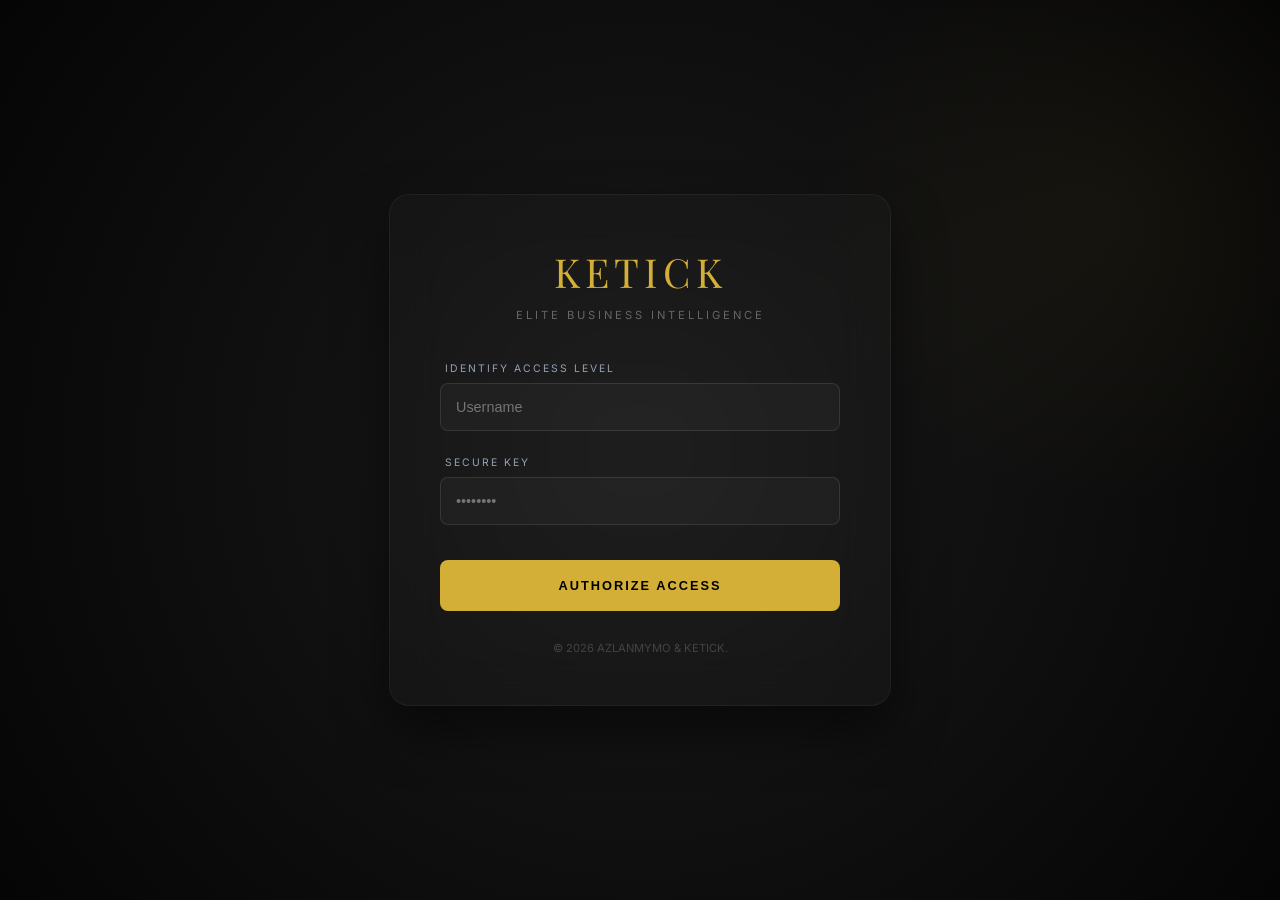
==== index.html @ cb8ea9c1 "Update index.html" ====
<!DOCTYPE html>
<html lang="ms">
<head>
    <meta charset="UTF-8">
    <meta name="viewport" content="width=device-width, initial-scale=1.0">
    <title>KETICK Elite | Command Center</title>
    <link rel="stylesheet" href="assets/css/style.css">
    <link href="https://fonts.googleapis.com/css2?family=Inter:wght@300;400;600&family=Playfair+Display:wght@700&display=swap" rel="stylesheet">
    <style>
        :root { --obsidian: #0A0A0A; --gold: #D4AF37; --glass: rgba(255, 255, 255, 0.03); --glass-border: rgba(255, 255, 255, 0.1); }
        body { margin: 0; padding: 0; overflow-x: hidden; transition: background 0.5s ease; background: var(--obsidian); color: white; }
        .command-header { height: 40vh; display: flex; flex-direction: column; justify-content: center; align-items: center; text-align: center; border-bottom: 1px solid var(--glass-border); background: radial-gradient(circle at center, #1a1a1a 0%, #0a0a0a 100%); }
        h1 { font-family: 'Playfair Display', serif; font-size: 2.5rem; color: var(--gold); margin-bottom: 0.5rem; letter-spacing: 2px; }
        .status-pulse { font-size: 0.7rem; text-transform: uppercase; letter-spacing: 4px; color: #888; margin-bottom: 10px; }
        .module-grid { padding: 2rem; display: grid; grid-template-columns: repeat(auto-fit, minmax(280px, 1fr)); gap: 1.5rem; max-width: 1200px; margin: 0 auto; }
        .module-card { background: var(--glass); border: 1px solid var(--glass-border); border-radius: 15px; padding: 1.5rem; backdrop-filter: blur(10px); transition: all 0.3s ease; cursor: pointer; text-decoration: none; color: white; display: block; }
        .module-card:hover:not(.locked) { border-color: var(--gold); transform: translateY(-5px); background: rgba(212, 175, 55, 0.05); }
        .module-card h3 { margin: 0; font-size: 1.1rem; color: var(--gold); }
        .module-card p { font-size: 0.8rem; color: #aaa; margin-top: 0.5rem; }
        .indicator { height: 2px; width: 30px; background: var(--gold); margin-top: 1rem; }
        .locked { opacity: 0.4; filter: grayscale(1); cursor: not-allowed; border-style: dashed; }
        .lock-icon { margin-top: 10px; font-size: 0.7rem; color: var(--gold); display: flex; align-items: center; gap: 5px; }
        .btn-logout { position: fixed; bottom: 20px; right: 20px; padding: 10px 20px; background: rgba(255,0,0,0.1); border: 1px solid rgba(255,0,0,0.2); color: #ff4444; border-radius: 5px; cursor: pointer; font-size: 0.7rem; letter-spacing: 1px; }
    </style>
</head>
<body>

    <button class="btn-logout" onclick="localStorage.removeItem('ketick_user_level'); location.reload();">TERMINATE SESSION</button>

    <header class="command-header">
        <div class="status-pulse" id="access-label">Verifying System...</div>
        <h1 id="header-title">THE PULSE</h1>
        <div id="live-profit" style="font-size: 2.5rem; font-weight: 300; margin-top: 10px;">RM 0.00</div>
    </header>

    <main class="module-grid" id="main-grid"></main>

    <script type="module">
        // 1. SECURITY GUARD (Wajib di atas sekali)
        const session = localStorage.getItem('ketick_user_level');
        if (!session) { window.location.href = 'login.html'; }

        import { masterConfig, checkAccess } from './src/core/master_config.js';

        const currentUser = session; 
        const allModules = [
            { id: 'executive', title: 'The Architect', desc: 'Management & Strategic Analytics' },
            { id: 'operator', title: 'The Specialist', desc: 'Operational Workflow & Tasks' },
            { id: 'inventory', title: 'Global Inventory', desc: 'Asset & Luxury Resource Tracking' },
            { id: 'sales', title: 'Revenue Hub', desc: 'Financial Flow & Transaction History' }
        ];

        function initDashboard() {
            const body = document.body;
            const grid = document.getElementById('main-grid');
            const accessLabel = document.getElementById('access-label');
            const userRole = masterConfig.roles[currentUser];
            
            if(!userRole) return;

            body.className = userRole.theme;
            accessLabel.innerText = `${userRole.label} Access Active`;
            document.getElementById('header-title').innerText = currentUser === 'ceo' ? 'THE PULSE' : 'COMMAND CENTER';

            grid.innerHTML = '';
            allModules.forEach(mod => {
                const access = checkAccess(currentUser, mod.id);
                if (access.canView) {
                    grid.innerHTML += `
                        <a href="src/modules/${mod.id}/index.html" class="module-card">
                            <h3>${mod.title}</h3>
                            <p>${mod.desc}</p>
                            <div class="indicator"></div>
                        </a>`;
                } else if (access.isLocked && currentUser === 'ceo') {
                    grid.innerHTML += `
                        <div class="module-card locked">
                            <h3>${mod.title}</h3>
                            <p>Premium Feature Locked</p>
                            <div class="lock-icon">🔒 Contact KETICK to Activate</div>
                        </div>`;
                }
            });
        }

        // Gimmick Live Profit
        let profit = 125480.50;
        const profitElement = document.getElementById('live-profit');
        setInterval(() => {
            profit += (Math.random() * 5);
            profitElement.innerText = 'RM ' + profit.toLocaleString(undefined, {minimumFractionDigits: 2});
        }, 3000);

        initDashboard();
    </script>
</body>
</html>
---- assets/css/style.css ----
/* ROOT DNA - Asas Kemewahan */
:root {
    --transition-smooth: all 0.4s cubic-bezier(0.16, 1, 0.3, 1);
}

/* ==========================================
   LEVEL 1: CEO (FULL LUXURY & ELITE)
   Vibe: Deep, Mysterious, Gold, Ultra-Minimalist
   ========================================== */
.level-ceo {
    background: radial-gradient(circle at top right, #1a1a1a 0%, #050505 100%);
    color: #ffffff;
    font-family: 'Playfair Display', serif;
}

.level-ceo .card-premium {
    background: rgba(255, 255, 255, 0.02);
    border: 1px solid rgba(212, 175, 55, 0.3); /* Border Emas Halus */
    box-shadow: 0 15px 35px rgba(0, 0, 0, 0.5);
    backdrop-filter: blur(20px);
}

.level-ceo .text-accent {
    color: #D4AF37; /* Champagne Gold */
    text-shadow: 0 0 15px rgba(212, 175, 55, 0.2);
}

/* ==========================================
   LEVEL 2: EXECUTIVE (FULL LUXURY)
   Vibe: Professional, High-Tech, Silver/Slate, Sharp
   ========================================== */
.level-executive {
    background: #0f172a; /* Midnight Blue-Grey */
    color: #e2e8f0;
    font-family: 'Inter', sans-serif;
}

.level-executive .card-premium {
    background: rgba(30, 41, 59, 0.7);
    border: 1px solid rgba(148, 163, 184, 0.2); /* Silver Accent */
    border-left: 4px solid #94a3b8;
}

.level-executive .text-accent {
    color: #cbd5e1; /* Slate Silver */
}

/* ==========================================
   LEVEL 3: OPERATOR (LUXURY)
   Vibe: Clean, Fast, Arctic, Efficient
   ========================================== */
.level-operator {
    background: #f8fafc; /* Arctic White/Grey */
    color: #1e293b;
    font-family: 'Inter', sans-serif;
}

.level-operator .card-premium {
    background: #ffffff;
    border: 1px solid #e2e8f0;
    box-shadow: 0 4px 6px -1px rgba(0, 0, 0, 0.1);
}

.level-operator .text-accent {
    color: #334155; /* Solid Charcoal */
}

/* Global Utility for Luxury Feel */
.glass-effect {
    backdrop-filter: blur(10px);
    -webkit-backdrop-filter: blur(10px);
}

.btn-luxury {
    padding: 12px 25px;
    border-radius: 5px;
    letter-spacing: 1px;
    text-transform: uppercase;
    font-size: 0.75rem;
    transition: var(--transition-smooth);
    cursor: pointer;
}
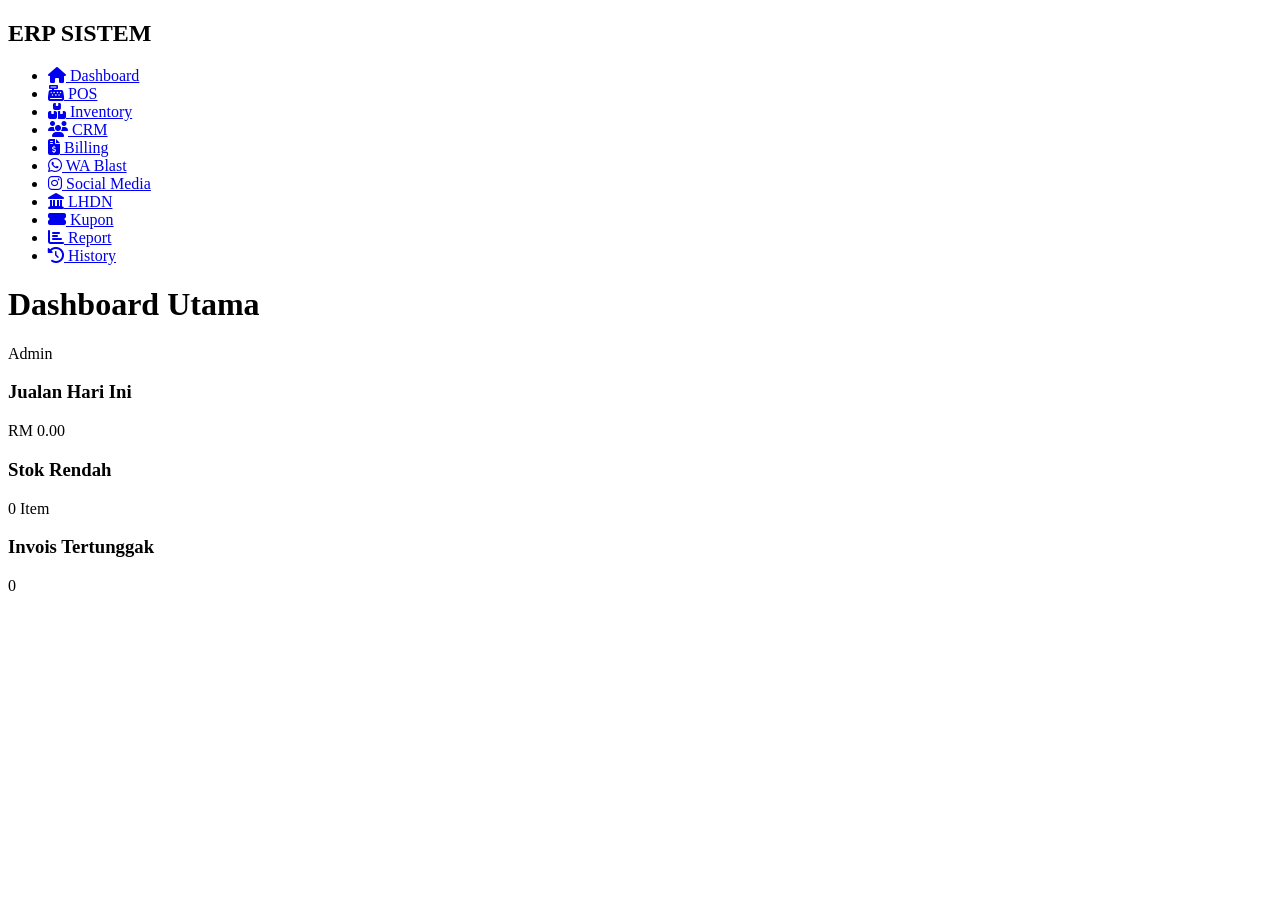
==== commit 5014880c: "Update index.html" ====
--- a/index.html
+++ b/index.html
@@ -3,95 +3,57 @@
 <head>
     <meta charset="UTF-8">
     <meta name="viewport" content="width=device-width, initial-scale=1.0">
-    <title>KETICK Elite | Command Center</title>
-    <link rel="stylesheet" href="assets/css/style.css">
-    <link href="https://fonts.googleapis.com/css2?family=Inter:wght@300;400;600&family=Playfair+Display:wght@700&display=swap" rel="stylesheet">
-    <style>
-        :root { --obsidian: #0A0A0A; --gold: #D4AF37; --glass: rgba(255, 255, 255, 0.03); --glass-border: rgba(255, 255, 255, 0.1); }
-        body { margin: 0; padding: 0; overflow-x: hidden; transition: background 0.5s ease; background: var(--obsidian); color: white; }
-        .command-header { height: 40vh; display: flex; flex-direction: column; justify-content: center; align-items: center; text-align: center; border-bottom: 1px solid var(--glass-border); background: radial-gradient(circle at center, #1a1a1a 0%, #0a0a0a 100%); }
-        h1 { font-family: 'Playfair Display', serif; font-size: 2.5rem; color: var(--gold); margin-bottom: 0.5rem; letter-spacing: 2px; }
-        .status-pulse { font-size: 0.7rem; text-transform: uppercase; letter-spacing: 4px; color: #888; margin-bottom: 10px; }
-        .module-grid { padding: 2rem; display: grid; grid-template-columns: repeat(auto-fit, minmax(280px, 1fr)); gap: 1.5rem; max-width: 1200px; margin: 0 auto; }
-        .module-card { background: var(--glass); border: 1px solid var(--glass-border); border-radius: 15px; padding: 1.5rem; backdrop-filter: blur(10px); transition: all 0.3s ease; cursor: pointer; text-decoration: none; color: white; display: block; }
-        .module-card:hover:not(.locked) { border-color: var(--gold); transform: translateY(-5px); background: rgba(212, 175, 55, 0.05); }
-        .module-card h3 { margin: 0; font-size: 1.1rem; color: var(--gold); }
-        .module-card p { font-size: 0.8rem; color: #aaa; margin-top: 0.5rem; }
-        .indicator { height: 2px; width: 30px; background: var(--gold); margin-top: 1rem; }
-        .locked { opacity: 0.4; filter: grayscale(1); cursor: not-allowed; border-style: dashed; }
-        .lock-icon { margin-top: 10px; font-size: 0.7rem; color: var(--gold); display: flex; align-items: center; gap: 5px; }
-        .btn-logout { position: fixed; bottom: 20px; right: 20px; padding: 10px 20px; background: rgba(255,0,0,0.1); border: 1px solid rgba(255,0,0,0.2); color: #ff4444; border-radius: 5px; cursor: pointer; font-size: 0.7rem; letter-spacing: 1px; }
-    </style>
+    <title>Sistem ERP | Dashboard Utama</title>
+    <link rel="stylesheet" href="style.css">
+    <link rel="stylesheet" href="https://cdnjs.cloudflare.com/ajax/libs/font-awesome/6.4.0/css/all.min.css">
 </head>
 <body>
 
-    <button class="btn-logout" onclick="localStorage.removeItem('ketick_user_level'); location.reload();">TERMINATE SESSION</button>
+    <nav class="sidebar">
+        <div class="brand">
+            <h2>ERP SISTEM</h2>
+        </div>
+        <ul class="nav-links">
+            <li><a href="#" class="active"><i class="fas fa-home"></i> Dashboard</a></li>
+            <li><a href="#"><i class="fas fa-cash-register"></i> POS</a></li>
+            <li><a href="#"><i class="fas fa-boxes"></i> Inventory</a></li>
+            <li><a href="#"><i class="fas fa-users"></i> CRM</a></li>
+            <li><a href="#"><i class="fas fa-file-invoice-dollar"></i> Billing</a></li>
+            <li><a href="#"><i class="fab fa-whatsapp"></i> WA Blast</a></li>
+            <li><a href="#"><i class="fab fa-instagram"></i> Social Media</a></li>
+            <li><a href="#"><i class="fas fa-landmark"></i> LHDN</a></li>
+            <li><a href="#"><i class="fas fa-ticket-alt"></i> Kupon</a></li>
+            <li><a href="#"><i class="fas fa-chart-bar"></i> Report</a></li>
+            <li><a href="#"><i class="fas fa-history"></i> History</a></li>
+        </ul>
+    </nav>
 
-    <header class="command-header">
-        <div class="status-pulse" id="access-label">Verifying System...</div>
-        <h1 id="header-title">THE PULSE</h1>
-        <div id="live-profit" style="font-size: 2.5rem; font-weight: 300; margin-top: 10px;">RM 0.00</div>
-    </header>
+    <main class="content">
+        <header>
+            <div class="header-title">
+                <h1>Dashboard Utama</h1>
+            </div>
+            <div class="user-profile">
+                <span>Admin</span>
+            </div>
+        </header>
 
-    <main class="module-grid" id="main-grid"></main>
+        <section class="dashboard-cards">
+            <div class="card">
+                <h3>Jualan Hari Ini</h3>
+                <p>RM 0.00</p>
+            </div>
+            <div class="card">
+                <h3>Stok Rendah</h3>
+                <p>0 Item</p>
+            </div>
+            <div class="card">
+                <h3>Invois Tertunggak</h3>
+                <p>0</p>
+            </div>
+        </section>
+    </main>
 
-    <script type="module">
-        // 1. SECURITY GUARD (Wajib di atas sekali)
-        const session = localStorage.getItem('ketick_user_level');
-        if (!session) { window.location.href = 'login.html'; }
-
-        import { masterConfig, checkAccess } from './src/core/master_config.js';
-
-        const currentUser = session; 
-        const allModules = [
-            { id: 'executive', title: 'The Architect', desc: 'Management & Strategic Analytics' },
-            { id: 'operator', title: 'The Specialist', desc: 'Operational Workflow & Tasks' },
-            { id: 'inventory', title: 'Global Inventory', desc: 'Asset & Luxury Resource Tracking' },
-            { id: 'sales', title: 'Revenue Hub', desc: 'Financial Flow & Transaction History' }
-        ];
-
-        function initDashboard() {
-            const body = document.body;
-            const grid = document.getElementById('main-grid');
-            const accessLabel = document.getElementById('access-label');
-            const userRole = masterConfig.roles[currentUser];
-            
-            if(!userRole) return;
-
-            body.className = userRole.theme;
-            accessLabel.innerText = `${userRole.label} Access Active`;
-            document.getElementById('header-title').innerText = currentUser === 'ceo' ? 'THE PULSE' : 'COMMAND CENTER';
-
-            grid.innerHTML = '';
-            allModules.forEach(mod => {
-                const access = checkAccess(currentUser, mod.id);
-                if (access.canView) {
-                    grid.innerHTML += `
-                        <a href="src/modules/${mod.id}/index.html" class="module-card">
-                            <h3>${mod.title}</h3>
-                            <p>${mod.desc}</p>
-                            <div class="indicator"></div>
-                        </a>`;
-                } else if (access.isLocked && currentUser === 'ceo') {
-                    grid.innerHTML += `
-                        <div class="module-card locked">
-                            <h3>${mod.title}</h3>
-                            <p>Premium Feature Locked</p>
-                            <div class="lock-icon">🔒 Contact KETICK to Activate</div>
-                        </div>`;
-                }
-            });
-        }
-
-        // Gimmick Live Profit
-        let profit = 125480.50;
-        const profitElement = document.getElementById('live-profit');
-        setInterval(() => {
-            profit += (Math.random() * 5);
-            profitElement.innerText = 'RM ' + profit.toLocaleString(undefined, {minimumFractionDigits: 2});
-        }, 3000);
-
-        initDashboard();
-    </script>
+    <script src="app.js"></script>
 </body>
 </html>
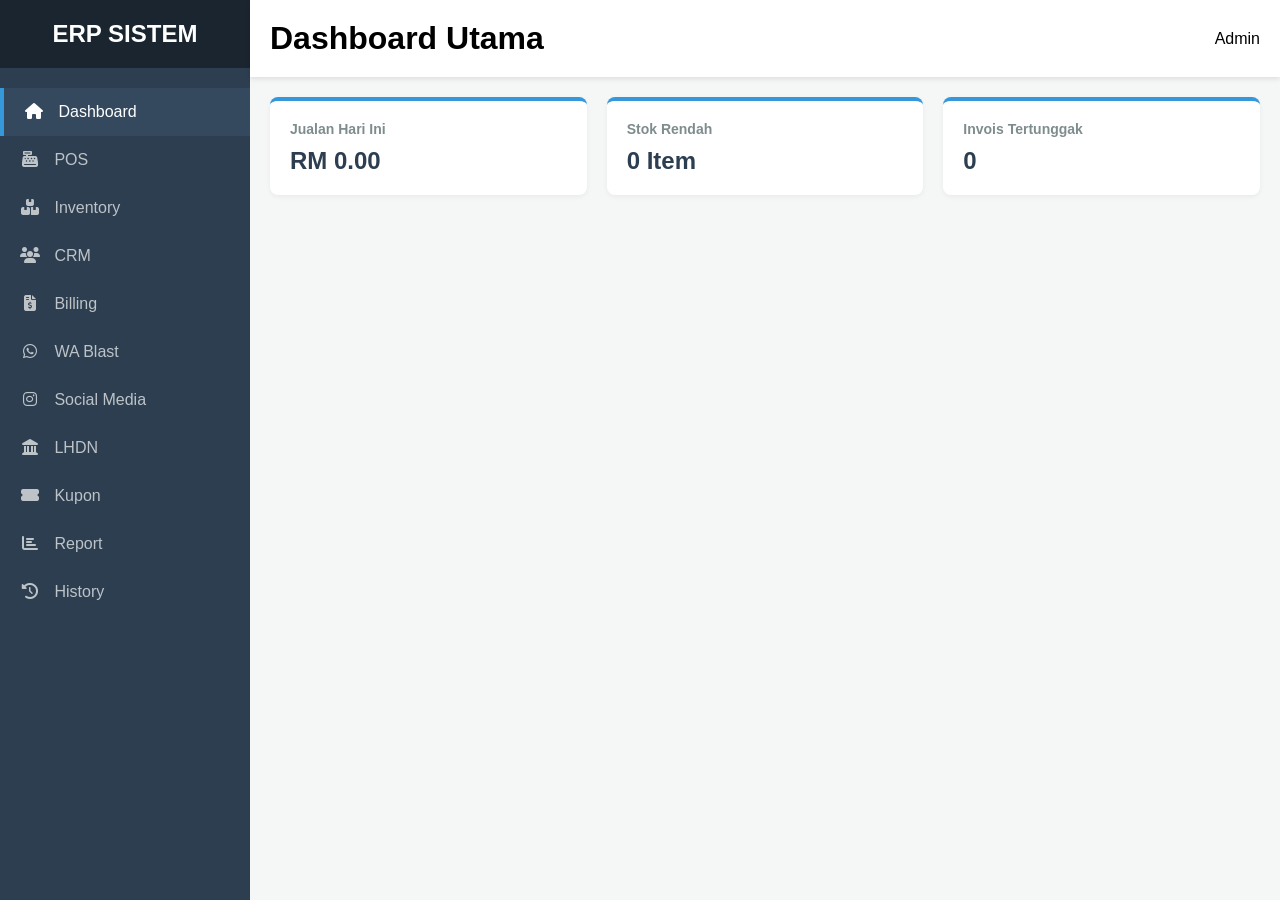
==== commit e8775c3c: "Update index.html" ====
--- a/index.html
+++ b/index.html
@@ -54,6 +54,6 @@
         </section>
     </main>
 
-    <script src="app.js"></script>
+    <script type="module" src="js/app.js"></script>
 </body>
 </html>
--- a/style.css
+++ b/style.css
@@ -0,0 +1,123 @@
+/* Tetapan Asas */
+* {
+    margin: 0;
+    padding: 0;
+    box-sizing: border-box;
+    font-family: 'Segoe UI', Tahoma, Geneva, Verdana, sans-serif;
+}
+
+body {
+    display: flex;
+    min-height: 100vh;
+    background-color: #f4f7f6;
+}
+
+/* Sidebar */
+.sidebar {
+    width: 250px;
+    background-color: #2c3e50;
+    color: white;
+    display: flex;
+    flex-direction: column;
+}
+
+.sidebar .brand {
+    padding: 20px;
+    text-align: center;
+    background-color: #1a252f;
+}
+
+.nav-links {
+    list-style: none;
+    margin-top: 20px;
+}
+
+.nav-links li a {
+    display: block;
+    padding: 15px 20px;
+    color: #bdc3c7;
+    text-decoration: none;
+    transition: 0.3s;
+}
+
+.nav-links li a:hover, .nav-links li a.active {
+    background-color: #34495e;
+    color: white;
+    border-left: 4px solid #3498db;
+}
+
+.nav-links li a i {
+    margin-right: 10px;
+    width: 20px;
+    text-align: center;
+}
+
+/* Main Content */
+.content {
+    flex: 1;
+    display: flex;
+    flex-direction: column;
+}
+
+header {
+    background-color: white;
+    padding: 20px;
+    display: flex;
+    justify-content: space-between;
+    align-items: center;
+    box-shadow: 0 2px 5px rgba(0,0,0,0.1);
+}
+
+.dashboard-cards {
+    display: flex;
+    gap: 20px;
+    padding: 20px;
+    flex-wrap: wrap;
+}
+
+.card {
+    background-color: white;
+    padding: 20px;
+    border-radius: 8px;
+    flex: 1;
+    min-width: 200px;
+    box-shadow: 0 2px 5px rgba(0,0,0,0.05);
+    border-top: 4px solid #3498db;
+}
+
+.card h3 {
+    font-size: 14px;
+    color: #7f8c8d;
+    margin-bottom: 10px;
+}
+
+.card p {
+    font-size: 24px;
+    font-weight: bold;
+    color: #2c3e50;
+}
+
+/* Responsif untuk skrin kecil */
+@media (max-width: 768px) {
+    body {
+        flex-direction: column;
+    }
+    .sidebar {
+        width: 100%;
+        height: auto;
+    }
+    .nav-links {
+        display: flex;
+        overflow-x: auto;
+        white-space: nowrap;
+    }
+    .nav-links li a {
+        padding: 10px 15px;
+        border-left: none;
+        border-bottom: 4px solid transparent;
+    }
+    .nav-links li a:hover, .nav-links li a.active {
+        border-left: none;
+        border-bottom: 4px solid #3498db;
+    }
+}
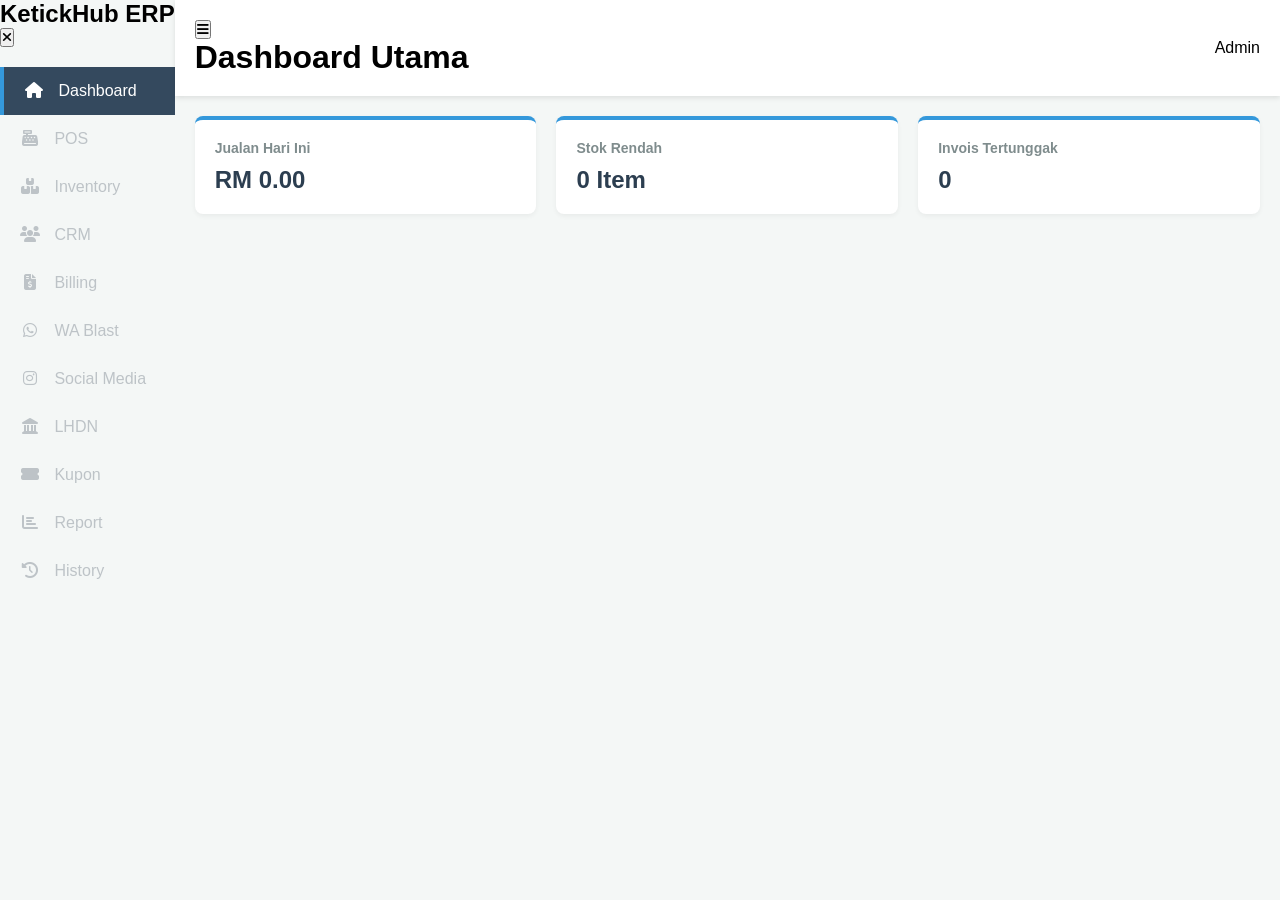
==== commit 038cc392: "Update index.html" ====
--- a/index.html
+++ b/index.html
@@ -9,9 +9,12 @@
 </head>
 <body>
 
-    <nav class="sidebar">
-        <div class="brand">
-            <h2>ERP SISTEM</h2>
+    <div id="menu-overlay" class="overlay"></div>
+
+    <nav id="menu-drawer" class="drawer">
+        <div class="drawer-header">
+            <h2>KetickHub ERP</h2>
+            <button id="close-drawer-btn" class="icon-btn"><i class="fas fa-times"></i></button>
         </div>
         <ul class="nav-links">
             <li><a href="#" class="active"><i class="fas fa-home"></i> Dashboard</a></li>
@@ -30,7 +33,8 @@
 
     <main class="content">
         <header>
-            <div class="header-title">
+            <div class="header-left">
+                <button id="open-drawer-btn" class="icon-btn"><i class="fas fa-bars"></i></button>
                 <h1>Dashboard Utama</h1>
             </div>
             <div class="user-profile">
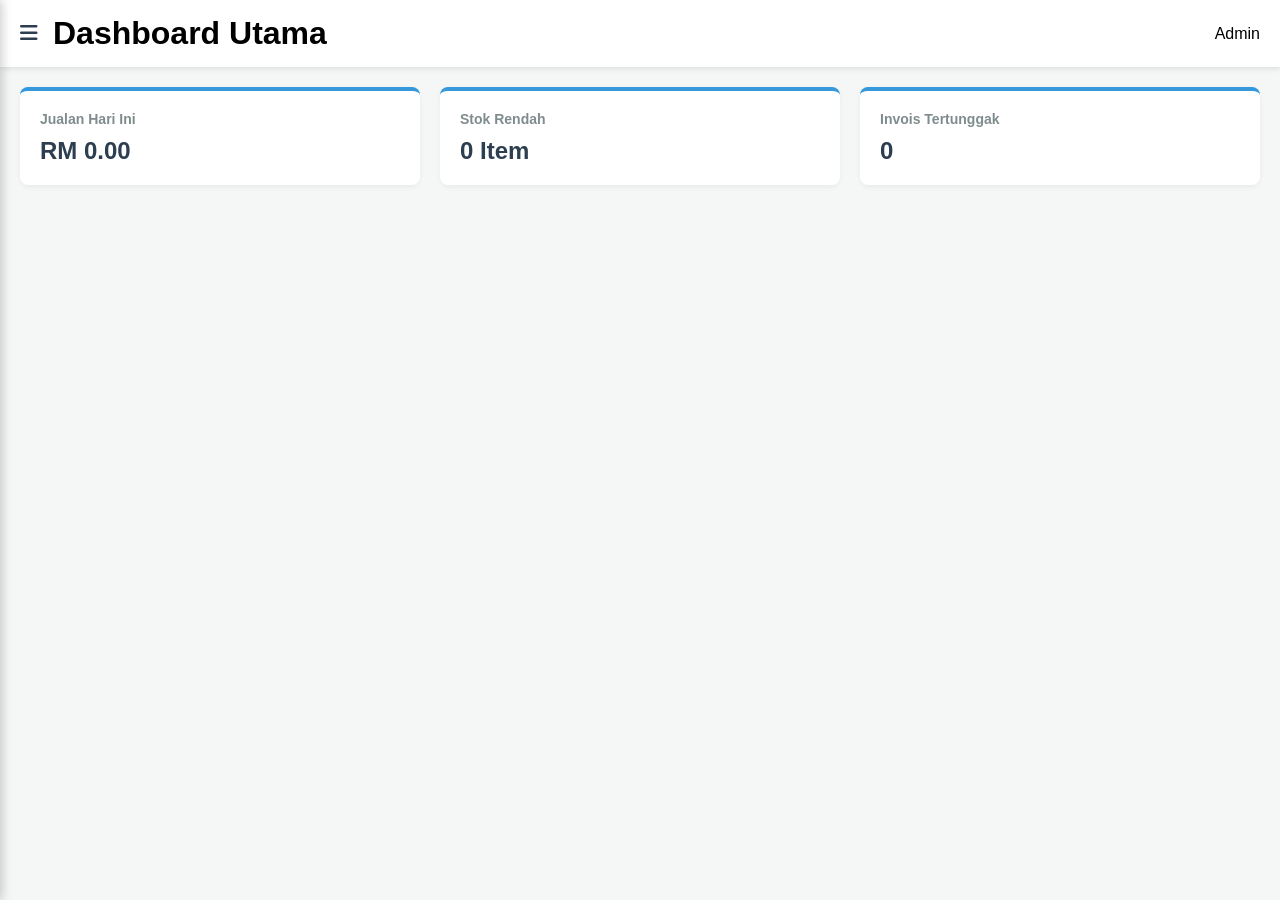
==== commit d4174ed2: "Update index.html" ====
--- a/index.html
+++ b/index.html
@@ -58,6 +58,30 @@
         </section>
     </main>
 
-    <script type="module" src="js/app.js"></script>
+    <script>
+        document.addEventListener('DOMContentLoaded', function() {
+            const openBtn = document.getElementById('open-drawer-btn');
+            const closeBtn = document.getElementById('close-drawer-btn');
+            const drawer = document.getElementById('menu-drawer');
+            const overlay = document.getElementById('menu-overlay');
+
+            if (openBtn && drawer && overlay) {
+                openBtn.onclick = function() {
+                    drawer.classList.add('open');
+                    overlay.classList.add('active');
+                };
+
+                closeBtn.onclick = function() {
+                    drawer.classList.remove('open');
+                    overlay.classList.remove('active');
+                };
+
+                overlay.onclick = function() {
+                    drawer.classList.remove('open');
+                    overlay.classList.remove('active');
+                };
+            }
+        });
+    </script>
 </body>
 </html>
--- a/style.css
+++ b/style.css
@@ -10,26 +10,41 @@
     display: flex;
     min-height: 100vh;
     background-color: #f4f7f6;
+    overflow-x: hidden;
 }
 
-/* Sidebar */
-.sidebar {
-    width: 250px;
+/* --- Menu Drawer (Tarik Tepi) --- */
+.drawer {
+    position: fixed;
+    top: 0;
+    left: -280px; /* Sembunyi di luar skrin */
+    width: 280px;
+    height: 100%;
     background-color: #2c3e50;
     color: white;
     display: flex;
     flex-direction: column;
+    transition: left 0.3s ease-in-out;
+    z-index: 1000;
+    box-shadow: 2px 0 10px rgba(0,0,0,0.2);
 }
 
-.sidebar .brand {
+.drawer.open {
+    left: 0 !important; /* Memaksa menu muncul ke dalam skrin */
+}
+
+.drawer-header {
     padding: 20px;
-    text-align: center;
+    display: flex;
+    justify-content: space-between;
+    align-items: center;
     background-color: #1a252f;
 }
 
 .nav-links {
     list-style: none;
-    margin-top: 20px;
+    margin-top: 10px;
+    overflow-y: auto;
 }
 
 .nav-links li a {
@@ -37,7 +52,7 @@
     padding: 15px 20px;
     color: #bdc3c7;
     text-decoration: none;
-    transition: 0.3s;
+    transition: 0.2s;
 }
 
 .nav-links li a:hover, .nav-links li a.active {
@@ -47,25 +62,64 @@
 }
 
 .nav-links li a i {
-    margin-right: 10px;
+    margin-right: 15px;
     width: 20px;
     text-align: center;
 }
 
-/* Main Content */
+/* --- Overlay (Latar Belakang Gelap) --- */
+.overlay {
+    position: fixed;
+    top: 0;
+    left: 0;
+    width: 100%;
+    height: 100%;
+    background-color: rgba(0, 0, 0, 0.5);
+    opacity: 0;
+    visibility: hidden;
+    transition: 0.3s ease-in-out;
+    z-index: 999;
+}
+
+.overlay.active {
+    opacity: 1 !important;
+    visibility: visible !important;
+}
+
+/* --- Main Content --- */
 .content {
     flex: 1;
     display: flex;
     flex-direction: column;
+    width: 100%;
 }
 
 header {
     background-color: white;
-    padding: 20px;
+    padding: 15px 20px;
     display: flex;
     justify-content: space-between;
     align-items: center;
     box-shadow: 0 2px 5px rgba(0,0,0,0.1);
+}
+
+.header-left {
+    display: flex;
+    align-items: center;
+    gap: 15px;
+}
+
+/* Gaya Butang (Hamburger & Pangkah) */
+.icon-btn {
+    background: none;
+    border: none;
+    font-size: 20px;
+    cursor: pointer;
+    color: #2c3e50;
+}
+
+.drawer-header .icon-btn {
+    color: white;
 }
 
 .dashboard-cards {
@@ -96,28 +150,3 @@
     font-weight: bold;
     color: #2c3e50;
 }
-
-/* Responsif untuk skrin kecil */
-@media (max-width: 768px) {
-    body {
-        flex-direction: column;
-    }
-    .sidebar {
-        width: 100%;
-        height: auto;
-    }
-    .nav-links {
-        display: flex;
-        overflow-x: auto;
-        white-space: nowrap;
-    }
-    .nav-links li a {
-        padding: 10px 15px;
-        border-left: none;
-        border-bottom: 4px solid transparent;
-    }
-    .nav-links li a:hover, .nav-links li a.active {
-        border-left: none;
-        border-bottom: 4px solid #3498db;
-    }
-}
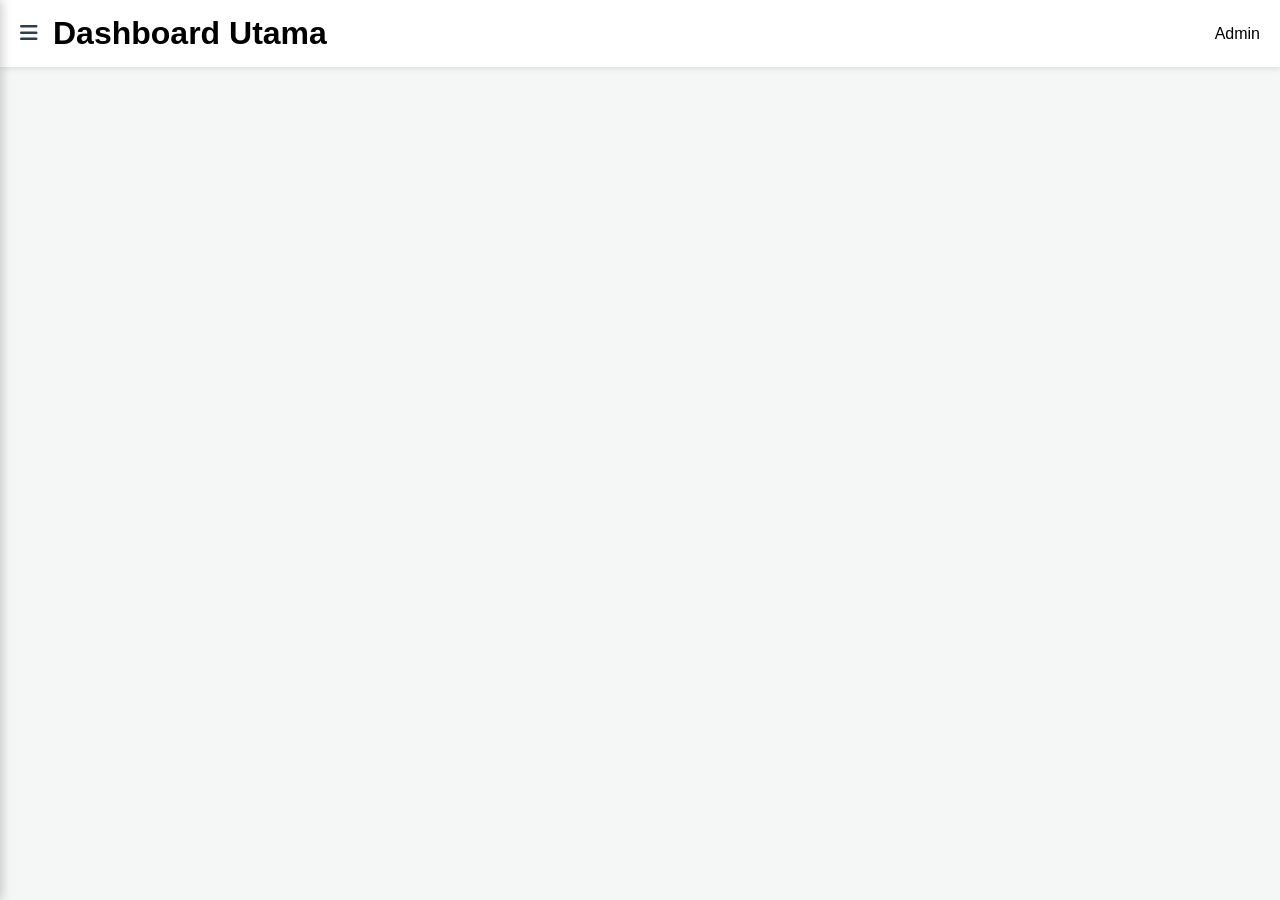
==== commit 37511b29: "Update index.html" ====
--- a/index.html
+++ b/index.html
@@ -3,7 +3,7 @@
 <head>
     <meta charset="UTF-8">
     <meta name="viewport" content="width=device-width, initial-scale=1.0">
-    <title>Sistem ERP | Dashboard Utama</title>
+    <title>Sistem ERP | KetickHub</title>
     <link rel="stylesheet" href="style.css">
     <link rel="stylesheet" href="https://cdnjs.cloudflare.com/ajax/libs/font-awesome/6.4.0/css/all.min.css">
 </head>
@@ -17,17 +17,17 @@
             <button id="close-drawer-btn" class="icon-btn"><i class="fas fa-times"></i></button>
         </div>
         <ul class="nav-links">
-            <li><a href="#" class="active"><i class="fas fa-home"></i> Dashboard</a></li>
-            <li><a href="#"><i class="fas fa-cash-register"></i> POS</a></li>
-            <li><a href="#"><i class="fas fa-boxes"></i> Inventory</a></li>
-            <li><a href="#"><i class="fas fa-users"></i> CRM</a></li>
-            <li><a href="#"><i class="fas fa-file-invoice-dollar"></i> Billing</a></li>
-            <li><a href="#"><i class="fab fa-whatsapp"></i> WA Blast</a></li>
-            <li><a href="#"><i class="fab fa-instagram"></i> Social Media</a></li>
-            <li><a href="#"><i class="fas fa-landmark"></i> LHDN</a></li>
-            <li><a href="#"><i class="fas fa-ticket-alt"></i> Kupon</a></li>
-            <li><a href="#"><i class="fas fa-chart-bar"></i> Report</a></li>
-            <li><a href="#"><i class="fas fa-history"></i> History</a></li>
+            <li><a href="#" class="nav-item active" data-module="dashboard"><i class="fas fa-home"></i> Dashboard</a></li>
+            <li><a href="#" class="nav-item" data-module="pos"><i class="fas fa-cash-register"></i> POS</a></li>
+            <li><a href="#" class="nav-item" data-module="inventory"><i class="fas fa-boxes"></i> Inventory</a></li>
+            <li><a href="#" class="nav-item" data-module="crm"><i class="fas fa-users"></i> CRM</a></li>
+            <li><a href="#" class="nav-item" data-module="billing"><i class="fas fa-file-invoice-dollar"></i> Billing</a></li>
+            <li><a href="#" class="nav-item" data-module="whatsapp"><i class="fab fa-whatsapp"></i> WA Blast</a></li>
+            <li><a href="#" class="nav-item" data-module="social"><i class="fab fa-instagram"></i> Social Media</a></li>
+            <li><a href="#" class="nav-item" data-module="lhdn"><i class="fas fa-landmark"></i> LHDN</a></li>
+            <li><a href="#" class="nav-item" data-module="kupon"><i class="fas fa-ticket-alt"></i> Kupon</a></li>
+            <li><a href="#" class="nav-item" data-module="report"><i class="fas fa-chart-bar"></i> Report</a></li>
+            <li><a href="#" class="nav-item" data-module="history"><i class="fas fa-history"></i> History</a></li>
         </ul>
     </nav>
 
@@ -35,53 +35,15 @@
         <header>
             <div class="header-left">
                 <button id="open-drawer-btn" class="icon-btn"><i class="fas fa-bars"></i></button>
-                <h1>Dashboard Utama</h1>
+                <h1 id="page-title">Dashboard Utama</h1>
             </div>
-            <div class="user-profile">
-                <span>Admin</span>
-            </div>
+            <div class="user-profile"><span>Admin</span></div>
         </header>
 
-        <section class="dashboard-cards">
-            <div class="card">
-                <h3>Jualan Hari Ini</h3>
-                <p>RM 0.00</p>
+        <div id="module-container">
             </div>
-            <div class="card">
-                <h3>Stok Rendah</h3>
-                <p>0 Item</p>
-            </div>
-            <div class="card">
-                <h3>Invois Tertunggak</h3>
-                <p>0</p>
-            </div>
-        </section>
     </main>
 
-    <script>
-        document.addEventListener('DOMContentLoaded', function() {
-            const openBtn = document.getElementById('open-drawer-btn');
-            const closeBtn = document.getElementById('close-drawer-btn');
-            const drawer = document.getElementById('menu-drawer');
-            const overlay = document.getElementById('menu-overlay');
-
-            if (openBtn && drawer && overlay) {
-                openBtn.onclick = function() {
-                    drawer.classList.add('open');
-                    overlay.classList.add('active');
-                };
-
-                closeBtn.onclick = function() {
-                    drawer.classList.remove('open');
-                    overlay.classList.remove('active');
-                };
-
-                overlay.onclick = function() {
-                    drawer.classList.remove('open');
-                    overlay.classList.remove('active');
-                };
-            }
-        });
-    </script>
+    <script type="module" src="js/app.js"></script>
 </body>
 </html>
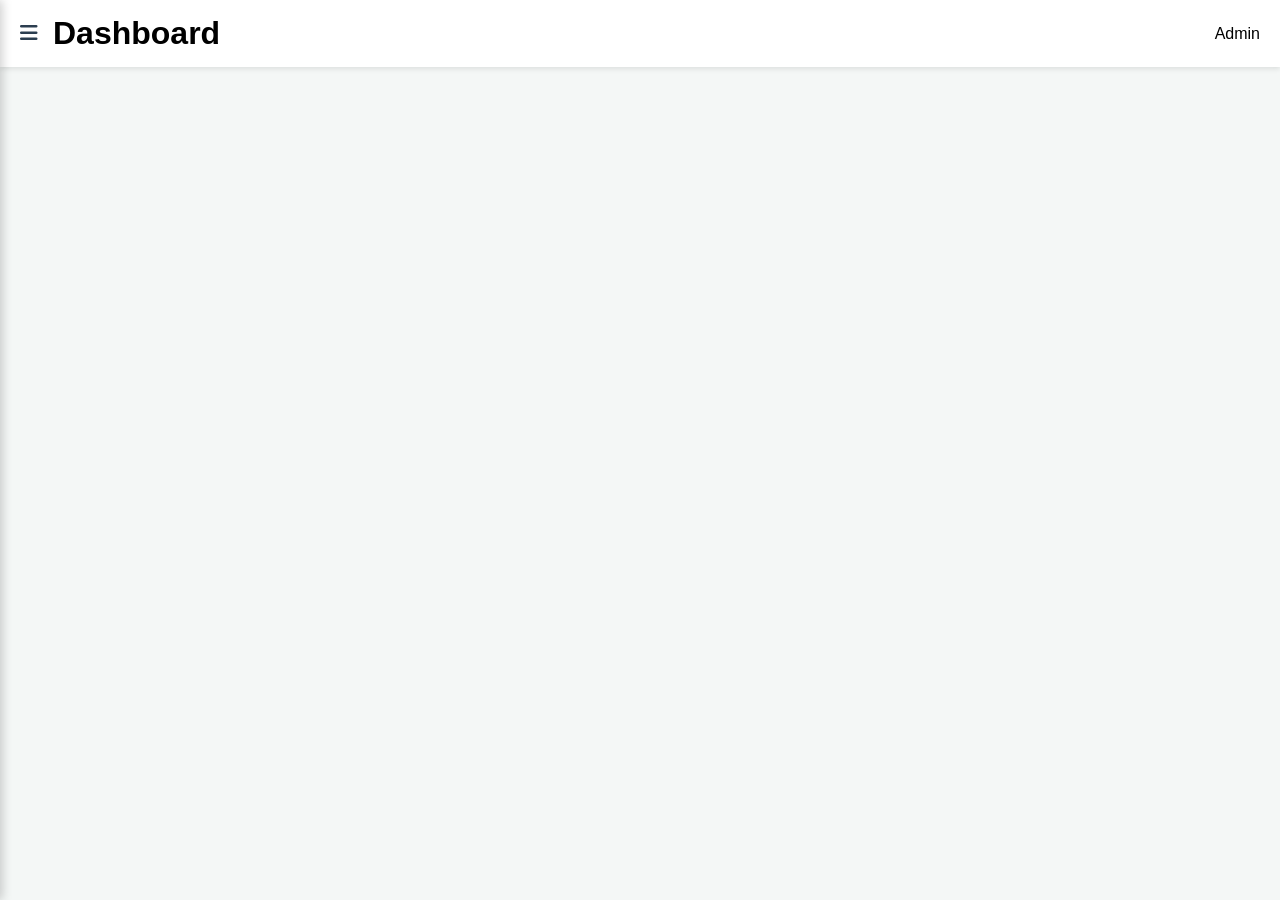
==== commit ad879493: "Update index.html" ====
--- a/index.html
+++ b/index.html
@@ -3,7 +3,7 @@
 <head>
     <meta charset="UTF-8">
     <meta name="viewport" content="width=device-width, initial-scale=1.0">
-    <title>Sistem ERP | KetickHub</title>
+    <title>KetickHub ERP</title>
     <link rel="stylesheet" href="style.css">
     <link rel="stylesheet" href="https://cdnjs.cloudflare.com/ajax/libs/font-awesome/6.4.0/css/all.min.css">
 </head>
@@ -35,7 +35,7 @@
         <header>
             <div class="header-left">
                 <button id="open-drawer-btn" class="icon-btn"><i class="fas fa-bars"></i></button>
-                <h1 id="page-title">Dashboard Utama</h1>
+                <h1 id="page-title">Dashboard</h1>
             </div>
             <div class="user-profile"><span>Admin</span></div>
         </header>
